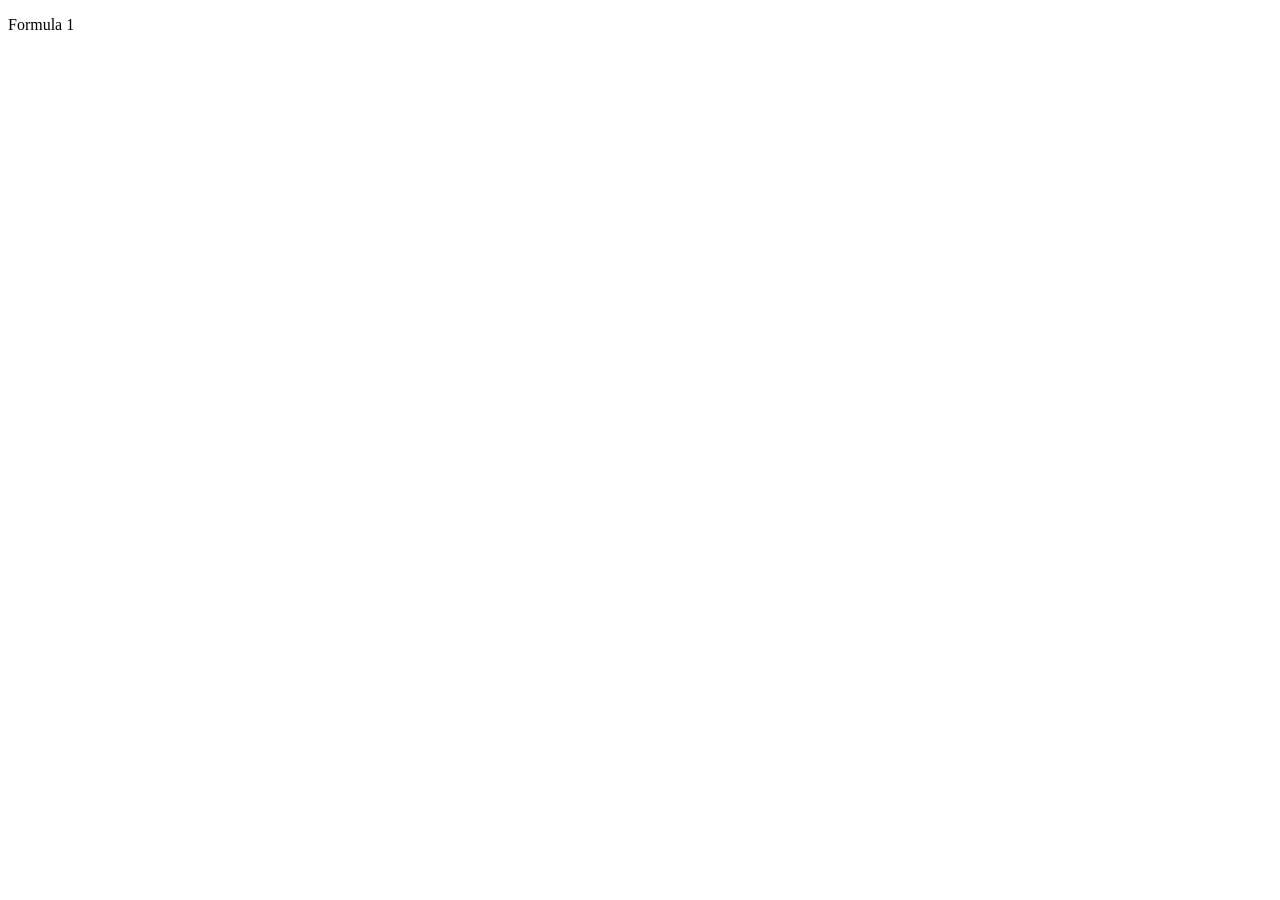
==== index.html @ 6302036f "fix" ====
<!DOCTYPE html>
<html lang="hu">
<head>
    <meta charset="UTF-8">
    <meta http-equiv="X-UA-Compatible" content="IE=edge">
    <meta name="viewport" content="width=device-width, initial-scale=1.0">
    <title>Formula1</title>
</head>
<body>
    <p class="cim">Formula 1</p>
</body>
</html>
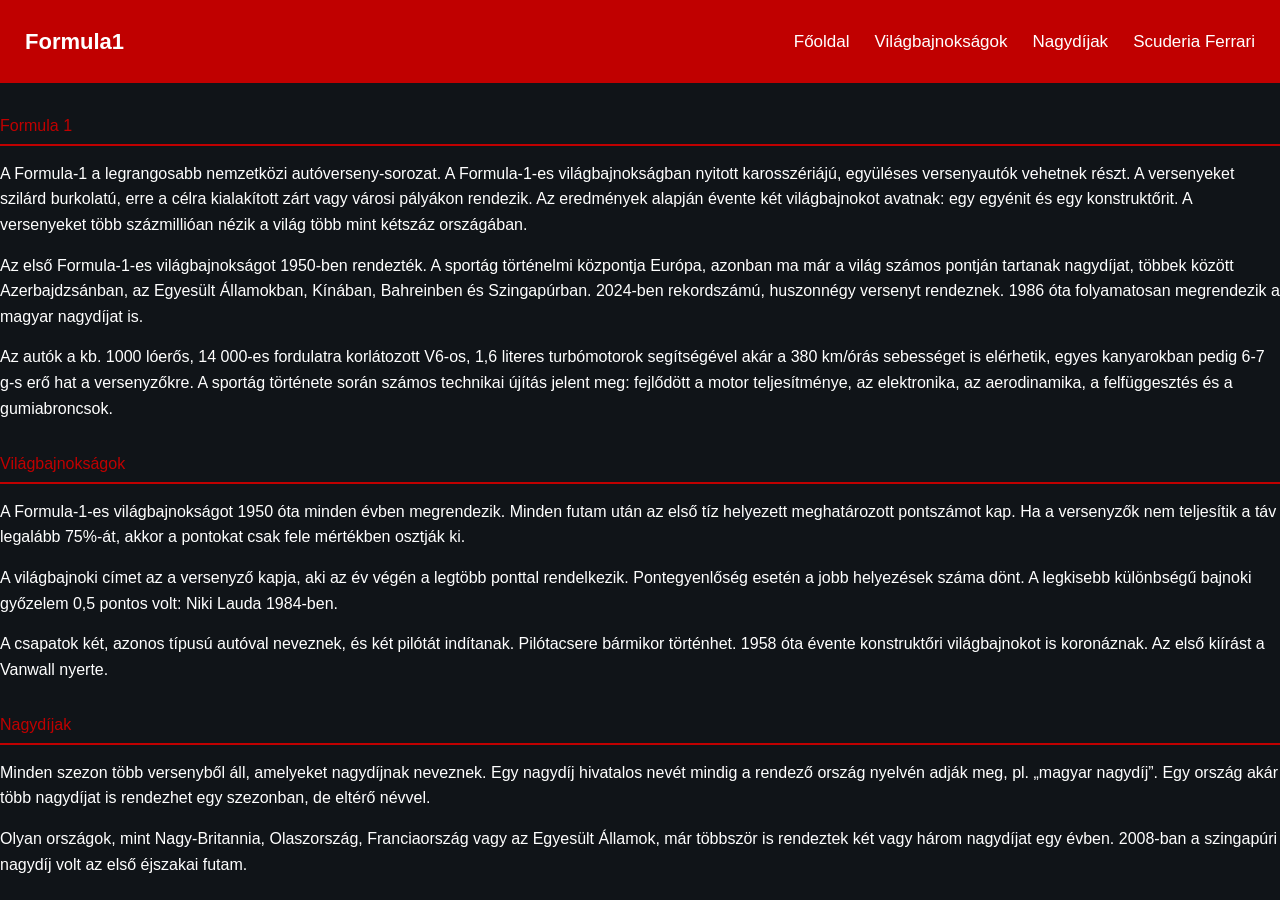
==== commit a422244c: "1" ====
--- a/index.html
+++ b/index.html
@@ -5,8 +5,65 @@
     <meta http-equiv="X-UA-Compatible" content="IE=edge">
     <meta name="viewport" content="width=device-width, initial-scale=1.0">
     <title>Formula1</title>
+    <link rel="stylesheet" href="f1.css">
 </head>
 <body>
+
+    
+<nav class="navbar">
+    <div class="logo">Formula1</div>
+
+    <ul class="menu">
+        <li><a href="#fooldal">Főoldal</a></li>
+        <li><a href="#vilagbajnoksagok">Világbajnokságok</a></li>
+        <li><a href="#nagydijak">Nagydíjak</a></li>
+        <li><a href="#ferrari">Scuderia Ferrari</a></li>
+    </ul>
+</nav>
+
     <p class="cim">Formula 1</p>
+    
+<p>A Formula-1 a legrangosabb nemzetközi autóverseny-sorozat. 
+A Formula-1-es világbajnokságban nyitott karosszériájú, együléses versenyautók vehetnek részt. 
+A versenyeket szilárd burkolatú, erre a célra kialakított zárt vagy városi pályákon rendezik. 
+Az eredmények alapján évente két világbajnokot avatnak: egy egyénit és egy konstruktőrit. 
+A versenyeket több százmillióan nézik a világ több mint kétszáz országában.</p>
+
+<p>Az első Formula-1-es világbajnokságot 1950-ben rendezték. 
+A sportág történelmi központja Európa, azonban ma már a világ számos pontján tartanak nagydíjat, 
+többek között Azerbajdzsánban, az Egyesült Államokban, Kínában, Bahreinben és Szingapúrban. 
+2024-ben rekordszámú, huszonnégy versenyt rendeznek. 
+1986 óta folyamatosan megrendezik a magyar nagydíjat is.</p>
+
+<p>Az autók a kb. 1000 lóerős, 14 000-es fordulatra korlátozott V6-os, 1,6 literes turbómotorok 
+segítségével akár a 380 km/órás sebességet is elérhetik, egyes kanyarokban pedig 6-7 g-s erő 
+hat a versenyzőkre. A sportág története során számos technikai újítás jelent meg: fejlődött 
+a motor teljesítménye, az elektronika, az aerodinamika, a felfüggesztés és a gumiabroncsok.</p>
+
+<p class="cim">Világbajnokságok</p>
+
+<p>A Formula-1-es világbajnokságot 1950 óta minden évben megrendezik. 
+Minden futam után az első tíz helyezett meghatározott pontszámot kap. 
+Ha a versenyzők nem teljesítik a táv legalább 75%-át, akkor a pontokat csak fele mértékben osztják ki.</p>
+
+<p>A világbajnoki címet az a versenyző kapja, aki az év végén a legtöbb ponttal rendelkezik. 
+Pontegyenlőség esetén a jobb helyezések száma dönt. 
+A legkisebb különbségű bajnoki győzelem 0,5 pontos volt: Niki Lauda 1984-ben.</p>
+
+<p>A csapatok két, azonos típusú autóval neveznek, és két pilótát indítanak. 
+Pilótacsere bármikor történhet. 
+1958 óta évente konstruktőri világbajnokot is koronáznak. 
+Az első kiírást a Vanwall nyerte.</p>
+
+<p class="cim">Nagydíjak</p>
+
+<p>Minden szezon több versenyből áll, amelyeket nagydíjnak neveznek. 
+Egy nagydíj hivatalos nevét mindig a rendező ország nyelvén adják meg, pl. „magyar nagydíj”. 
+Egy ország akár több nagydíjat is rendezhet egy szezonban, de eltérő névvel.</p>
+
+<p>Olyan országok, mint Nagy-Britannia, Olaszország, Franciaország vagy az Egyesült Államok, 
+már többször is rendeztek két vagy három nagydíjat egy évben. 
+2008-ban a szingapúri nagydíj volt az első éjszakai futam.</p>
+
 </body>
 </html>
--- a/f1.css
+++ b/f1.css
@@ -0,0 +1,62 @@
+
+body {
+    font-family: Arial, sans-serif;
+    line-height: 1.6;
+    margin: 40px;
+    color: white;
+    background-color: #101418;
+}
+
+.cim {
+    color: #c00000;
+    margin-bottom: 10px;
+    margin-top: 30px;
+    border-bottom: 2px solid #c00000;
+    padding-bottom: 5px;
+}
+
+p {
+    margin: 15px 0;
+}
+
+
+/* Alap stílus */
+body {
+    margin: 0;
+    font-family: Arial, sans-serif;
+}
+
+/* NAVBAR */
+.navbar {
+    background-color: #c00000;
+    display: flex;
+    justify-content: space-between;
+    align-items: center;
+    padding: 12px 25px;
+    color: white;
+}
+
+.navbar .logo {
+    font-size: 22px;
+    font-weight: bold;
+}
+
+/* Menü elemek */
+.menu {
+    list-style: none;
+    display: flex;
+    gap: 25px;
+}
+
+.menu li a {
+    color: white;
+    text-decoration: none;
+    font-size: 17px;
+    transition: 0.3s;
+}
+
+.menu li a:hover {
+    color: #ffe6e6;
+}
+
+
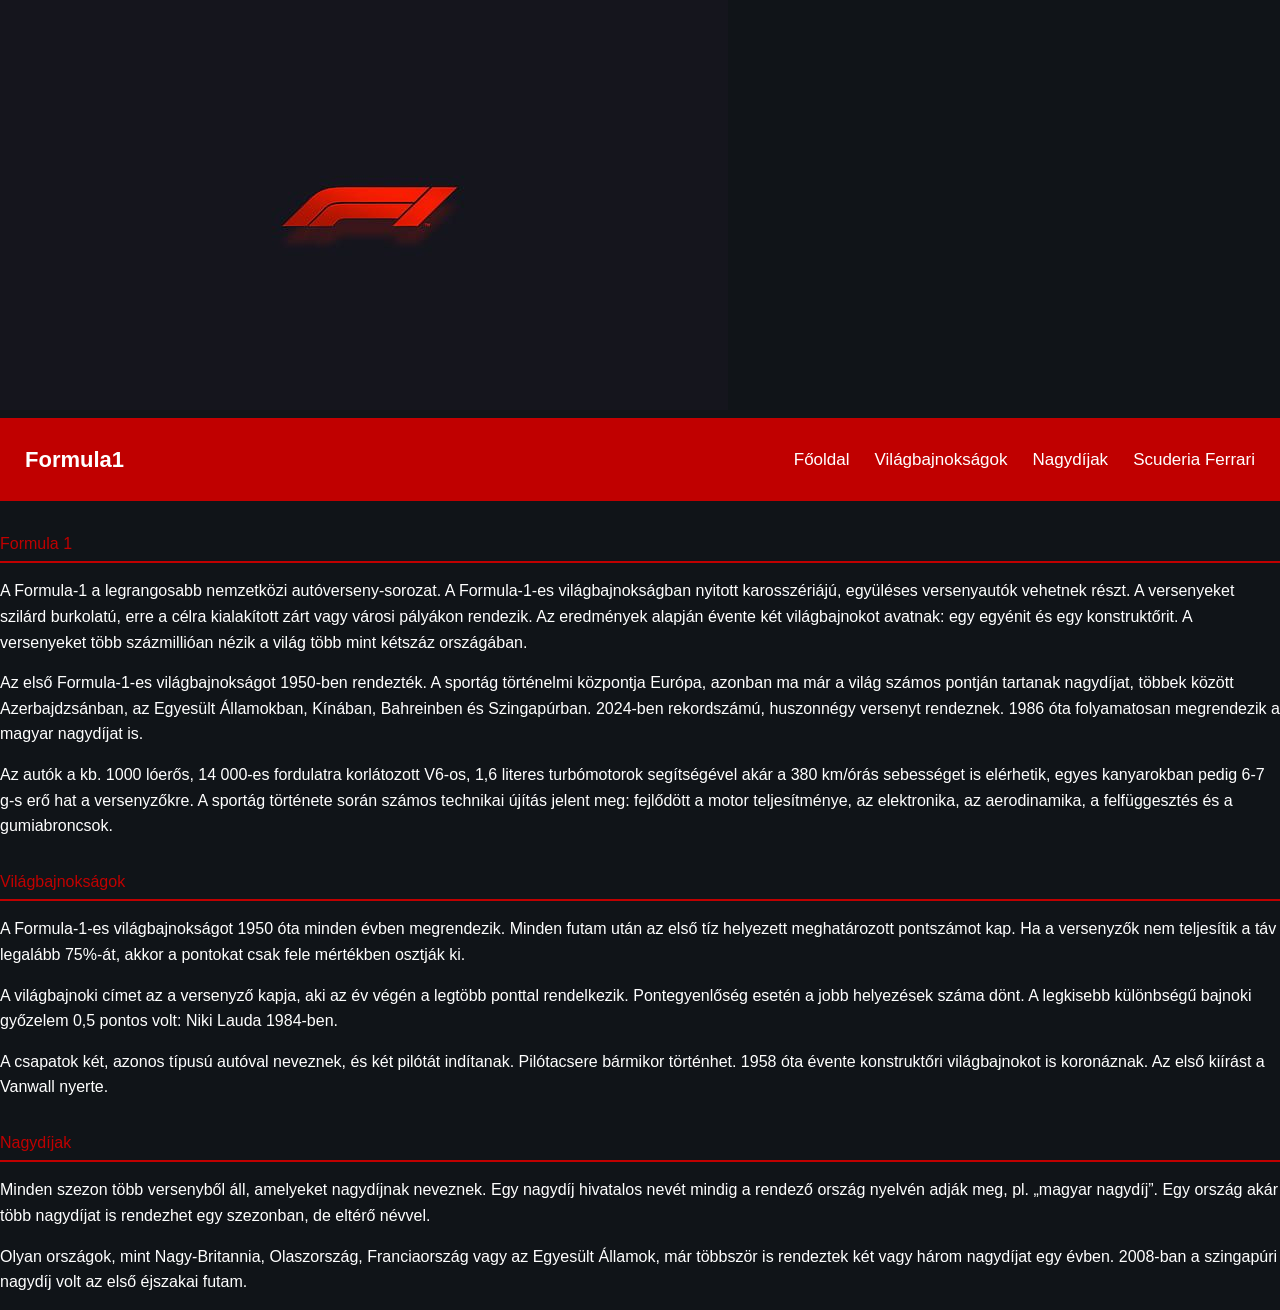
==== commit 113cff2c: "valtozas" ====
--- a/index.html
+++ b/index.html
@@ -9,7 +9,10 @@
 </head>
 <body>
 
-    
+    <header>
+        <img src="f1.png" class="logo" alt="Logó">
+    </header>
+
 <nav class="navbar">
     <div class="logo">Formula1</div>
 
--- a/f1.css
+++ b/f1.css
@@ -56,7 +56,13 @@
 }
 
 .menu li a:hover {
-    color: #ffe6e6;
+    color: #220c0c;
 }
 
-
+.header{
+    padding: 50px;
+  text-align: center;
+  background-image: url("f1.png");
+  color: #ffffff;
+  font-size: 30px;
+}
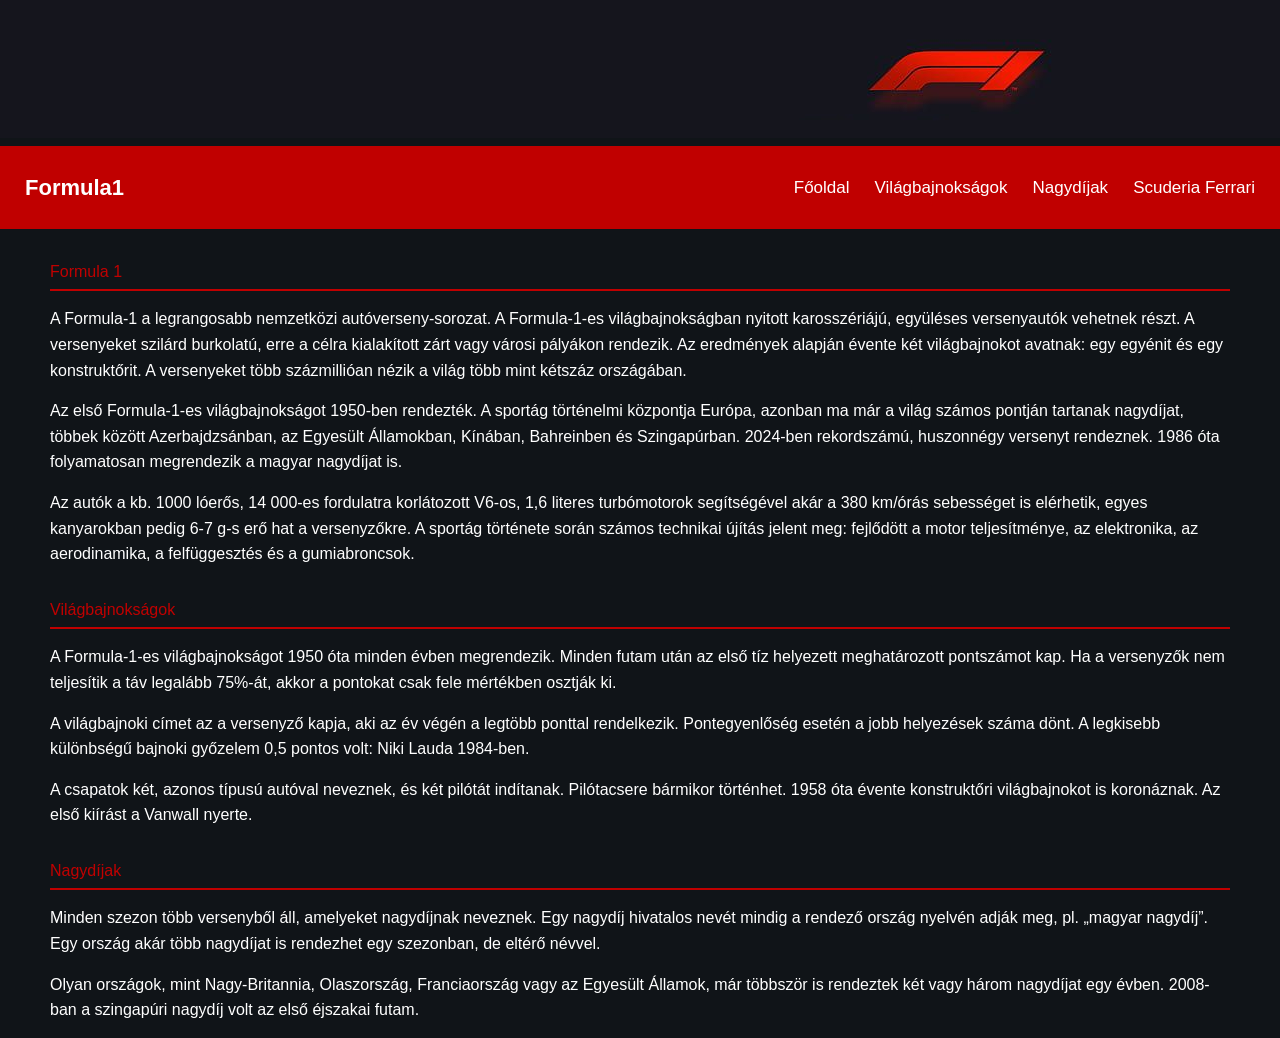
==== commit e8c38840: "header" ====
--- a/index.html
+++ b/index.html
@@ -24,7 +24,8 @@
     </ul>
 </nav>
 
-    <p class="cim">Formula 1</p>
+<div class="szoveg">    
+<p class="cim">Formula 1</p>
     
 <p>A Formula-1 a legrangosabb nemzetközi autóverseny-sorozat. 
 A Formula-1-es világbajnokságban nyitott karosszériájú, együléses versenyautók vehetnek részt. 
@@ -67,6 +68,6 @@
 <p>Olyan országok, mint Nagy-Britannia, Olaszország, Franciaország vagy az Egyesült Államok, 
 már többször is rendeztek két vagy három nagydíjat egy évben. 
 2008-ban a szingapúri nagydíj volt az első éjszakai futam.</p>
-
+</div>
 </body>
 </html>
--- a/f1.css
+++ b/f1.css
@@ -59,10 +59,13 @@
     color: #220c0c;
 }
 
-.header{
-    padding: 50px;
-  text-align: center;
-  background-image: url("f1.png");
-  color: #ffffff;
-  font-size: 30px;
+
+.header img{
+    text-align: center;
+    margin: auto;
+    display: block;
 }
+.szoveg{
+    padding-right: 50px;
+    padding-left: 50px;
+}
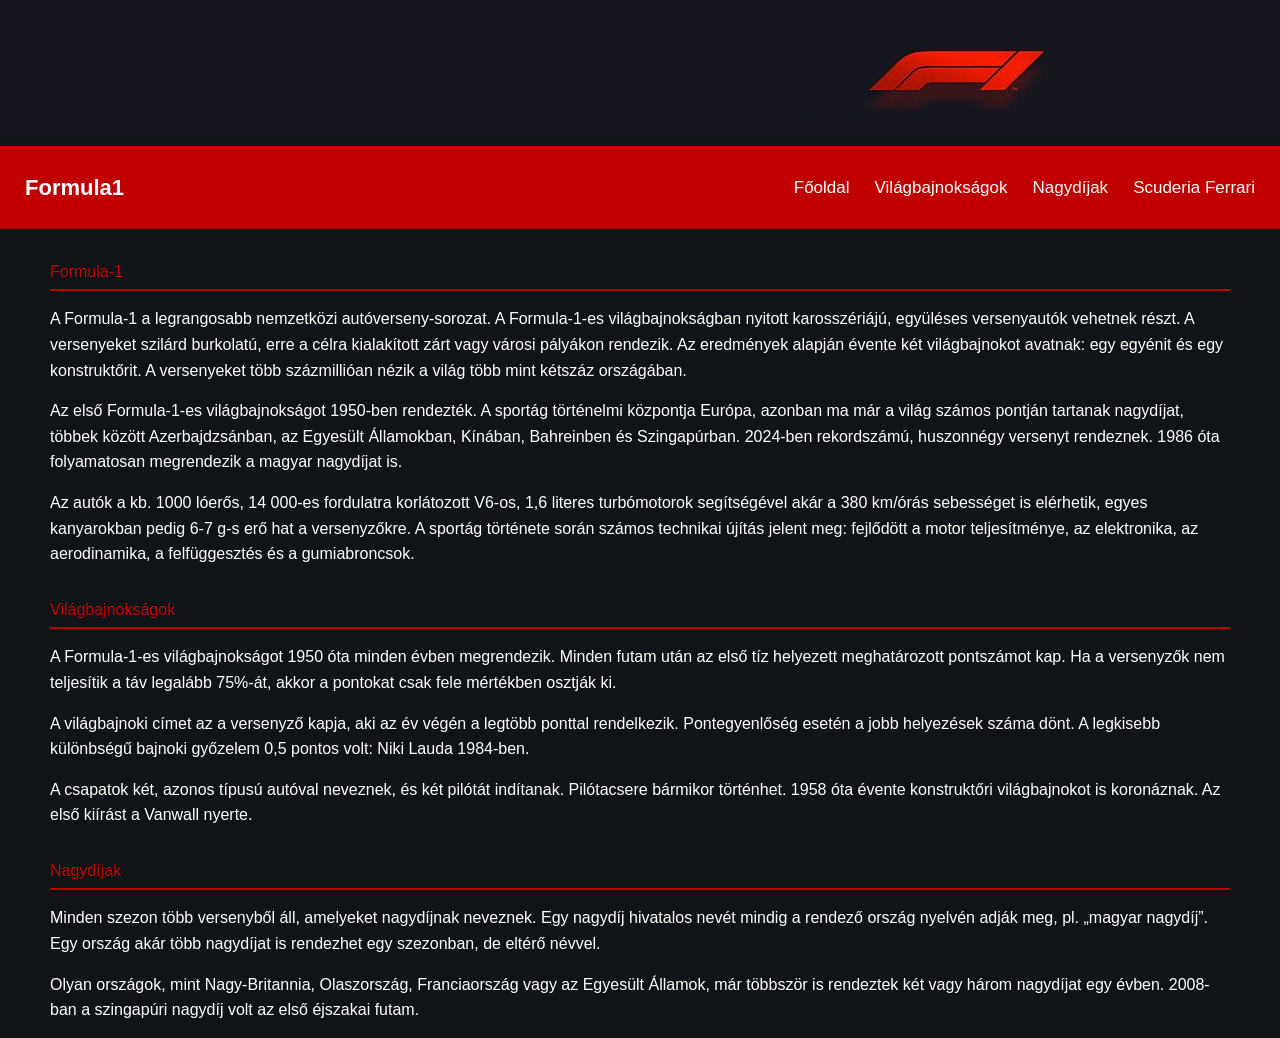
==== commit 14bae070: "fo" ====
--- a/index.html
+++ b/index.html
@@ -25,7 +25,7 @@
 </nav>
 
 <div class="szoveg">    
-<p class="cim">Formula 1</p>
+<p class="cim">Formula-1</p>
     
 <p>A Formula-1 a legrangosabb nemzetközi autóverseny-sorozat. 
 A Formula-1-es világbajnokságban nyitott karosszériájú, együléses versenyautók vehetnek részt. 
